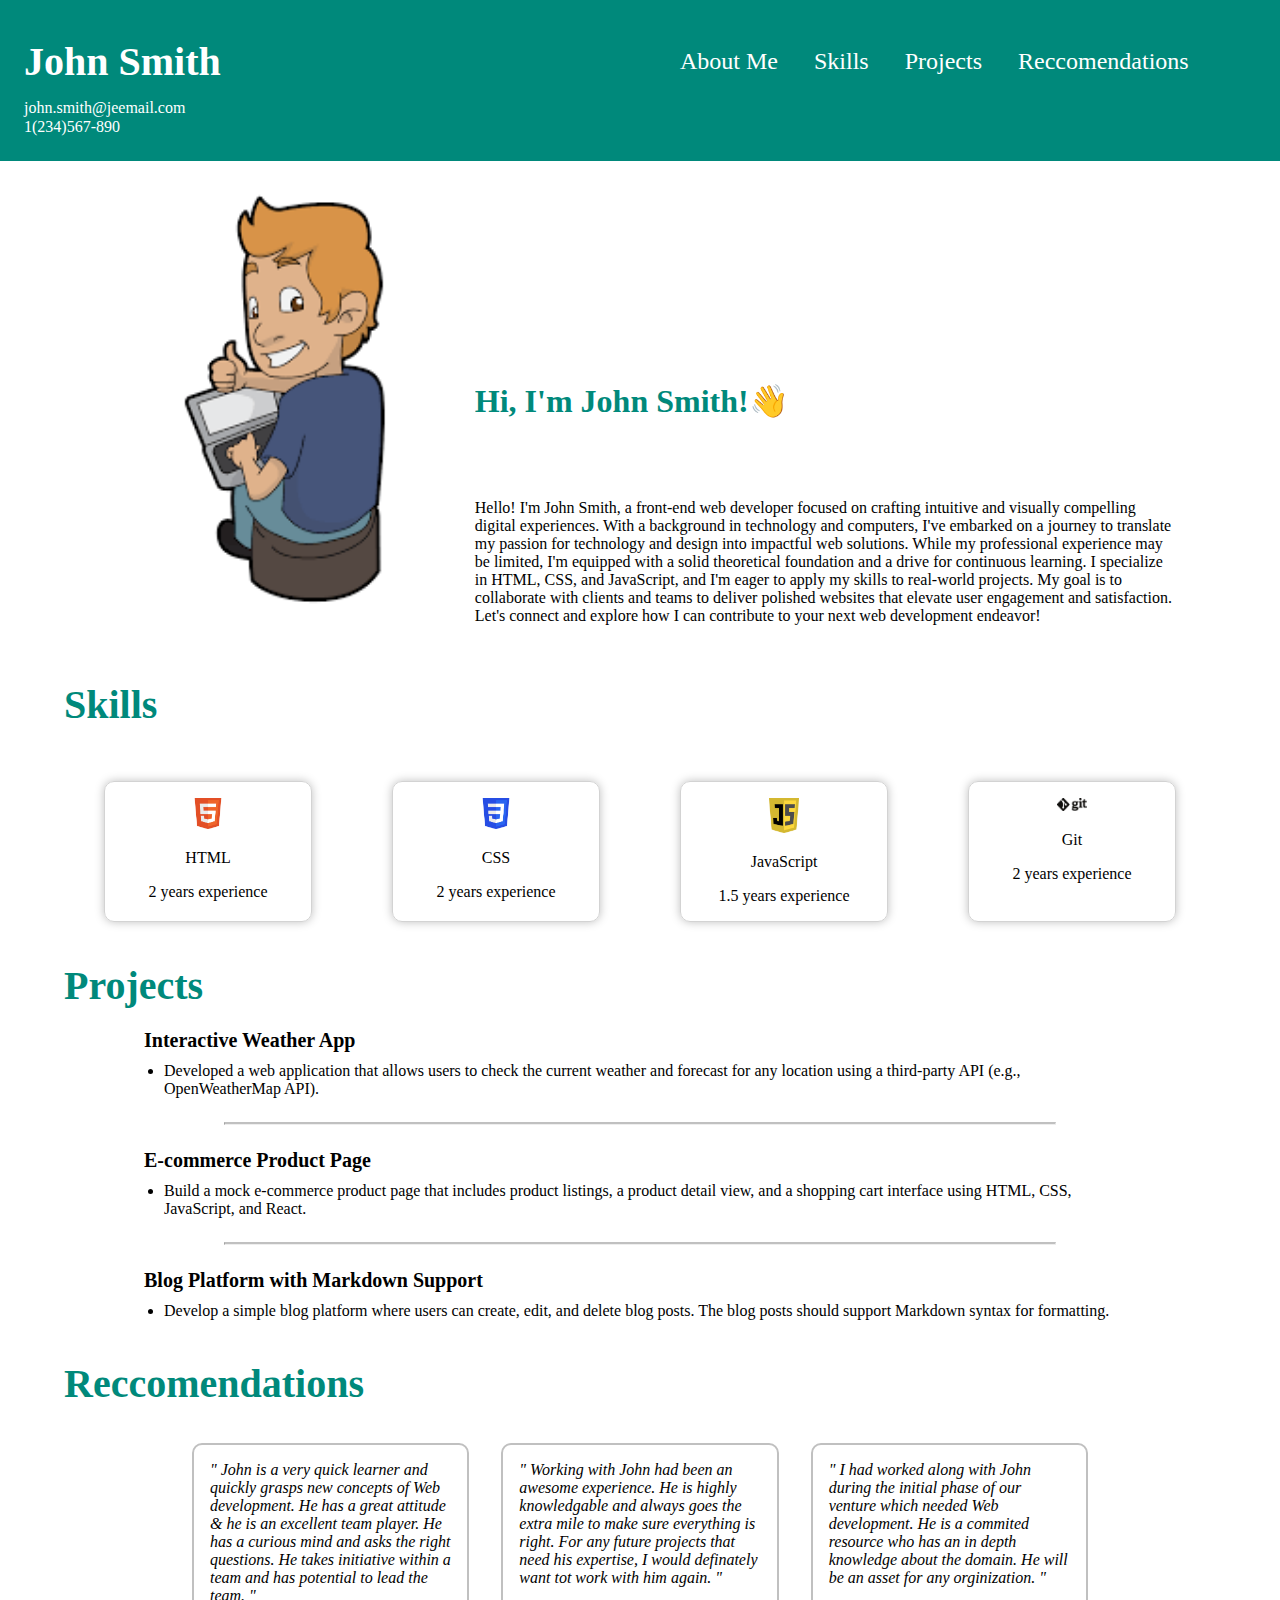
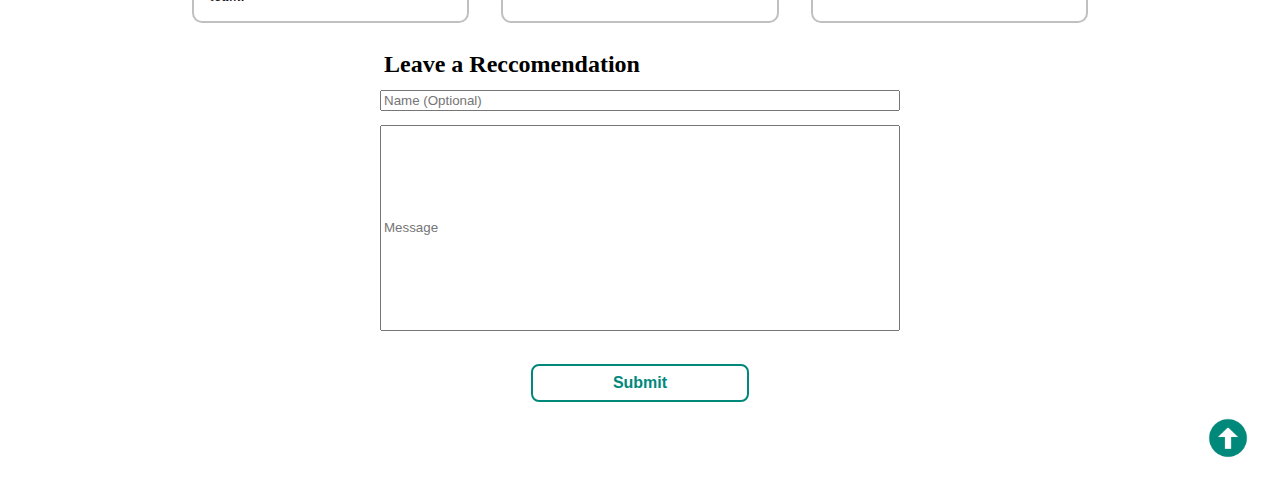
==== index.html @ db23c256 "portfolio page" ====
<!DOCTYPE html>
<html lang="en">
  <head>
    <meta charset="UTF-8" />
    <meta name="viewport" content="width=device-width, initial-scale=1.0" />
    <title>Portfolio Website</title>
    <link rel="stylesheet" href="styles/style.css" />
  </head>
  <body>
    <header>
      <h1 class="header">John Smith</h1>
      <a href="mailto:john.smith@jeemail.com" class="header"
        >john.smith@jeemail.com</a
      >
      <a href="tel:1234567890" class="header">1(234)567-890</a>
      <nav>
        <ul>
          <li><a href="#" class="nav">About Me</a></li>
          <li><a href="#" class="nav">Skills</a></li>
          <li><a href="#" class="nav">Projects</a></li>
          <li><a href="#" class="nav">Reccomendations</a></li>
        </ul>
      </nav>
    </header>
    <main>
      <section class="aboutme">
        <h2>Hi, I'm John Smith!👋</h2>
        <img
          src="images/cartoon_guy.png"
          alt="image of cartoon man on computer"
        />
        <p>
          Hello! I'm John Smith, a front-end web developer focused on crafting
          intuitive and visually compelling digital experiences. With a
          background in technology and computers, I've embarked on a journey to
          translate my passion for technology and design into impactful web
          solutions. While my professional experience may be limited, I'm
          equipped with a solid theoretical foundation and a drive for
          continuous learning. I specialize in HTML, CSS, and JavaScript, and
          I'm eager to apply my skills to real-world projects. My goal is to
          collaborate with clients and teams to deliver polished websites that
          elevate user engagement and satisfaction. Let's connect and explore
          how I can contribute to your next web development endeavor!
        </p>
      </section>
      <section class="skills">
        <h3>Skills</h3>
        <div class="experienceBox">
          <img src="images/html.png" alt="html5" />
          <p>HTML</p>
          <p>2 years experience</p>
        </div>
        <div class="experienceBox">
          <img src="images/css.png" alt="css3" />
          <p>CSS</p>
          <p>2 years experience</p>
        </div>
        <div class="experienceBox">
          <img src="images/js.png" alt="JavaScript" />
          <p>JavaScript</p>
          <p>1.5 years experience</p>
        </div>
        <div class="experienceBox">
          <img src="images/git.png" alt="git" />
          <p>Git</p>
          <p>2 years experience</p>
        </div>
      </section>
      <section class="projects">
        <h3>Projects</h3>
        <div class="projectsList">
          <h4>Interactive Weather App</h4>
          <li>
            Developed a web application that allows users to check the current
            weather and forecast for any location using a third-party API (e.g.,
            OpenWeatherMap API).
          </li>
          <hr />
          <h4>E-commerce Product Page</h4>
          <li>
            Build a mock e-commerce product page that includes product listings,
            a product detail view, and a shopping cart interface using HTML,
            CSS, JavaScript, and React.
          </li>
          <hr />
          <h4>Blog Platform with Markdown Support</h4>
          <li>
            Develop a simple blog platform where users can create, edit, and
            delete blog posts. The blog posts should support Markdown syntax for
            formatting.
          </li>
        </div>
      </section>
      <section class="reccomendations">
        <h3>Reccomendations</h3>
        <div class="reccomendationsQuotes">
          <p>
            " John is a very quick learner and quickly grasps new concepts of
            Web development. He has a great attitude & he is an excellent team
            player. He has a curious mind and asks the right questions. He takes
            initiative within a team and has potential to lead the team. "
          </p>
          <p>
            " Working with John had been an awesome experience. He is highly
            knowledgable and always goes the extra mile to make sure everything
            is right. For any future projects that need his expertise, I would
            definately want tot work with him again. "
          </p>
          <p>
            " I had worked along with John during the initial phase of our
            venture which needed Web development. He is a commited resource who
            has an in depth knowledge about the domain. He will be an asset for
            any orginization. "
          </p>
        </div>
        <div class="reccomendationsInput">
          <h4>Leave a Reccomendation</h4>
          <div class="inputBox">
            <input type="text" placeholder="Name (Optional)" id="name" />
            <input type="text" placeholder="Message" id="message" />
            <button id="submitBtn">Submit</button>
          </div>
        </div>
      </section>
    </main>
    <footer>
      <img
        src="images/teal_arrow.png"
        alt="go to top of page"
        id="scrollToTopBtn"
      />
    </footer>
    <script src="scripts/script.js"></script>
  </body>
</html>
---- styles/style.css ----
body {
  padding: 0;
  margin: 0;
}
header {
  background-color: #00897b;
  color: white;
  padding: 1.5em;
  display: grid;
  grid-template-columns: 1fr 1fr;
  grid-template-rows: 4fr 1fr 1fr;
  align-items: center;
}
.header {
  grid-column: 1/2;
  color: white;
  text-decoration: none;
}
h1 {
  font-size: 2.5em;
  grid-row: 1/2;
  margin: 0;
}
nav {
  justify-content: right;
  gap: 1.5em;
  grid-column: 2/3;
  grid-row: 1/2;
  font-size: 1.5em;
}
a.nav {
  color: white;
  text-decoration: none;
}
nav ul {
  list-style-type: none;
  display: flex;
  flex-direction: row;
  gap: 1.5em;
  text-align: right;
}
nav ul li:hover {
  font-weight: bold;
  text-decoration: underline;
}
h2 {
  color: #00897b;
  font-size: 2em;
}
.aboutme {
  display: grid;
  grid-template-columns: 1fr 2fr;
  padding: 0 2.5em;
  margin: 0 auto;
}
.aboutme img {
  grid-column: 1/2;
  height: 30em;
  grid-row: 1/3;
}
.aboutme h2 {
  grid-column: 2/3;
  grid-row: 1/3;
  align-content: center;
  margin: 0;
}
.aboutme p {
  grid-column: 2/3;
  grid-row: 2/3;
}
h3 {
  color: #00897b;
  font-size: 2.5em;
  margin-bottom: 0.5em;
}
main {
  margin: 0 4em;
}
.skills {
  display: grid;
  grid-template-columns: 1fr 1fr 1fr 1fr;
  grid-template-rows: 1fr 1fr;
}
.skills img {
  max-width: 15%;
  margin-top: 1em;
}
.experienceBox {
  border: 1px solid lightgrey;
  box-shadow: 0px 0px 10px rgba(0, 0, 0, 0.25);
  border-radius: 10px;
  grid-row: 2/3;
  text-align: center;
  margin: 0 2.5em;
}
.projectsList {
  margin: 0 5em;
}
hr {
  margin-left: 5em;
  margin-right: 5em;
  margin-bottom: 1.5em;
  border-top: 2px solid #c0c0c0;
}
h4 {
  font-weight: bold;
  font-size: 1.25em;
  margin: 0.5em 0;
}
.projectsList li {
  margin-left: 1.25em;
  margin-bottom: 1.5em;
}
.reccomendationsQuotes {
  display: grid;
  grid-template-columns: 1fr 1fr 1fr;
  gap: 2em;
  margin: 0 8em;
}
.reccomendationsQuotes p {
  border: 2px solid #c0c0c0;
  border-radius: 10px;
  padding: 1em;
  font-style: italic;
}
.reccomendationsInput {
  margin: 0 20em;
}
.reccomendations h4 {
  font-size: 1.5em;
}
.inputBox {
  display: flex;
  flex-direction: column;
  align-items: center;
}
#name {
  width: 100%;
  margin-bottom: 1em;
}
#message {
  width: 100%;
  height: 15em;
  line-height: 1;
  margin-bottom: 2.5em;
}
button {
  background-color: transparent;
  border: 2px solid #00897b;
  border-radius: 8px;
  padding: 0.5em 5em;
  color: #00897b;
  font-weight: bolder;
  font-size: 16px;
  text-decoration: none;
  cursor: pointer;
  transition: all 0.3s ease;
}
button:hover {
  background-color: #00897b;
  color: white;
}
footer {
    text-align: right;
}
footer img {
    max-width: 2.5em;
    padding: 1em 2em;
}
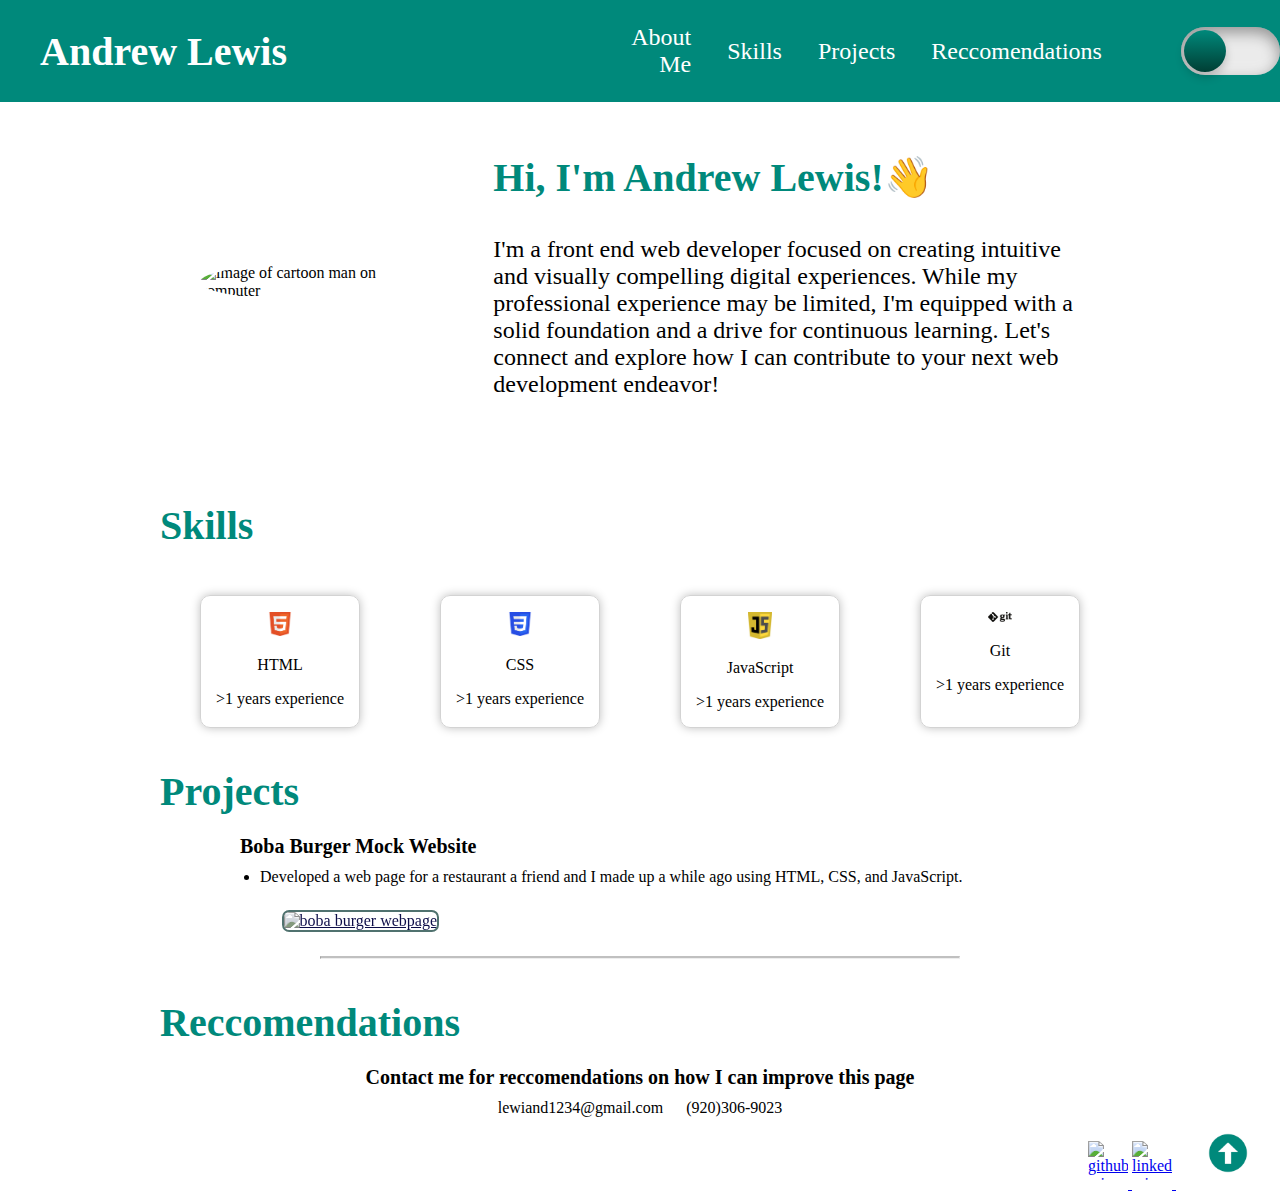
==== commit 1c65434e: "dark mode toggle added" ====
--- a/index.html
+++ b/index.html
@@ -8,127 +8,83 @@
   </head>
   <body>
     <header>
-      <h1 class="header">John Smith</h1>
-      <a href="mailto:john.smith@jeemail.com" class="header"
-        >john.smith@jeemail.com</a
-      >
-      <a href="tel:1234567890" class="header">1(234)567-890</a>
+      <h1 class="header">Andrew Lewis</h1>
       <nav>
         <ul>
-          <li><a href="#" class="nav">About Me</a></li>
-          <li><a href="#" class="nav">Skills</a></li>
-          <li><a href="#" class="nav">Projects</a></li>
-          <li><a href="#" class="nav">Reccomendations</a></li>
+          <li><a href="#aboutme" class="nav">About Me</a></li>
+          <li><a href="#skills" class="nav">Skills</a></li>
+          <li><a href="#projects" class="nav">Projects</a></li>
+          <li><a href="#reccomendations" class="nav">Reccomendations</a></li>
+          <input type="checkbox" id="darkmode-toggle" value="off"/>
+          <label for="darkmode-toggle"></label>
         </ul>
       </nav>
     </header>
     <main>
-      <section class="aboutme">
-        <h2>Hi, I'm John Smith!👋</h2>
+      <section id="aboutme">
+        <h2>Hi, I'm Andrew Lewis!👋</h2>
         <img
-          src="images/cartoon_guy.png"
+          src="images/andrew.png"
           alt="image of cartoon man on computer"
         />
         <p>
-          Hello! I'm John Smith, a front-end web developer focused on crafting
-          intuitive and visually compelling digital experiences. With a
-          background in technology and computers, I've embarked on a journey to
-          translate my passion for technology and design into impactful web
-          solutions. While my professional experience may be limited, I'm
-          equipped with a solid theoretical foundation and a drive for
-          continuous learning. I specialize in HTML, CSS, and JavaScript, and
-          I'm eager to apply my skills to real-world projects. My goal is to
-          collaborate with clients and teams to deliver polished websites that
-          elevate user engagement and satisfaction. Let's connect and explore
+          I'm a front end web developer focused on creating intuitive and visually compelling digital experiences. While my professional experience may be limited, I'm
+          equipped with a solid foundation and a drive for
+          continuous learning. Let's connect and explore
           how I can contribute to your next web development endeavor!
         </p>
       </section>
-      <section class="skills">
+      <section id="skills">
         <h3>Skills</h3>
         <div class="experienceBox">
-          <img src="images/html.png" alt="html5" />
+          <img src="images/html.png" alt="html5" id="html"/>
           <p>HTML</p>
-          <p>2 years experience</p>
+          <p>>1 years experience</p>
         </div>
         <div class="experienceBox">
-          <img src="images/css.png" alt="css3" />
+          <img src="images/css.png" alt="css3" id="css"/>
           <p>CSS</p>
-          <p>2 years experience</p>
+          <p>>1 years experience</p>
         </div>
         <div class="experienceBox">
-          <img src="images/js.png" alt="JavaScript" />
+          <img src="images/js.png" alt="JavaScript" id="js"/>
           <p>JavaScript</p>
-          <p>1.5 years experience</p>
+          <p>>1 years experience</p>
         </div>
         <div class="experienceBox">
-          <img src="images/git.png" alt="git" />
+          <img src="images/git.png" alt="git" id="git"/>
           <p>Git</p>
-          <p>2 years experience</p>
+          <p>>1 years experience</p>
         </div>
       </section>
-      <section class="projects">
+      <section id="projects">
         <h3>Projects</h3>
         <div class="projectsList">
-          <h4>Interactive Weather App</h4>
+          <h4>Boba Burger Mock Website</h4>
           <li>
-            Developed a web application that allows users to check the current
-            weather and forecast for any location using a third-party API (e.g.,
-            OpenWeatherMap API).
+            Developed a web page for a restaurant a friend and I made up a while ago using HTML, CSS, and JavaScript.
           </li>
+          <a href="bobaburger/index.html"><img src="images/bobaburger-webpage.png" alt="boba burger webpage" class="bobaburger"></a>
           <hr />
-          <h4>E-commerce Product Page</h4>
-          <li>
-            Build a mock e-commerce product page that includes product listings,
-            a product detail view, and a shopping cart interface using HTML,
-            CSS, JavaScript, and React.
-          </li>
-          <hr />
-          <h4>Blog Platform with Markdown Support</h4>
-          <li>
-            Develop a simple blog platform where users can create, edit, and
-            delete blog posts. The blog posts should support Markdown syntax for
-            formatting.
-          </li>
         </div>
       </section>
-      <section class="reccomendations">
+      <section id="reccomendations">
         <h3>Reccomendations</h3>
         <div class="reccomendationsQuotes">
-          <p>
-            " John is a very quick learner and quickly grasps new concepts of
-            Web development. He has a great attitude & he is an excellent team
-            player. He has a curious mind and asks the right questions. He takes
-            initiative within a team and has potential to lead the team. "
-          </p>
-          <p>
-            " Working with John had been an awesome experience. He is highly
-            knowledgable and always goes the extra mile to make sure everything
-            is right. For any future projects that need his expertise, I would
-            definately want tot work with him again. "
-          </p>
-          <p>
-            " I had worked along with John during the initial phase of our
-            venture which needed Web development. He is a commited resource who
-            has an in depth knowledge about the domain. He will be an asset for
-            any orginization. "
-          </p>
-        </div>
-        <div class="reccomendationsInput">
-          <h4>Leave a Reccomendation</h4>
-          <div class="inputBox">
-            <input type="text" placeholder="Name (Optional)" id="name" />
-            <input type="text" placeholder="Message" id="message" />
-            <button id="submitBtn">Submit</button>
-          </div>
+          <h4>Contact me for reccomendations on how I can improve this page</h4>
+          <a href="mailto:lewiand1234@gmail.com" class="header">lewiand1234@gmail.com</a>
+          <a href="tel:9203069023" class="header">(920)306-9023</a>
         </div>
       </section>
     </main>
     <footer>
-      <img
-        src="images/teal_arrow.png"
-        alt="go to top of page"
-        id="scrollToTopBtn"
-      />
+      <a href="https://github.com/andrewpjlewis/portfolio.git" target="_blank" class="">
+        <img src="images/github-mark.png" alt="github icon" class="github-mark">
+      </a>
+      <a href="https://linkedin.com/in/andrew-lewis-b15400301" target="_blank" class="social">
+        <img src="images/LI-In-Bug.png" alt="linkedin icon" class="social">
+      </a>
+      <img src="images/teal-arrow.png" alt="go to top of page" id="scrollToTopBtn"/>
     </footer>
     <script src="scripts/script.js"></script>
   </body>
--- a/styles/style.css
+++ b/styles/style.css
@@ -5,10 +5,9 @@
 header {
   background-color: #00897b;
   color: white;
-  padding: 1.5em;
+  padding: 0 0 0 2.5em;
   display: grid;
-  grid-template-columns: 1fr 1fr;
-  grid-template-rows: 4fr 1fr 1fr;
+  grid-template-columns: 1fr 1.125fr;
   align-items: center;
 }
 .header {
@@ -38,35 +37,94 @@
   flex-direction: row;
   gap: 1.5em;
   text-align: right;
+  align-items: center;
 }
 nav ul li:hover {
   font-weight: bold;
   text-decoration: underline;
 }
+label {
+  width: 5em;
+  height: 2em;
+  position: relative;
+  display: block;
+  background: #ebebeb;
+  border-radius: 200px;
+  box-shadow: inset 0px 5px 15px rgba(0, 0, 0, 0.4), inset 0px -5px 15px rgba(255, 255, 255, 0.4);
+  cursor: pointer;
+  transition: 0.3s;
+}
+input {
+  width: 0;
+  height: 0;
+  visibility: hidden;
+}
+label:after {
+  content: "";
+  width: 1.75em;
+  height: 1.75em;
+  position: absolute;
+  top: .12em;
+  left: .12em;
+  background: linear-gradient(180deg, #00897B, #003E34);
+  border-radius: 180px;
+  box-shadow: 0px 5px 10px rgba(0, 0, 0, 0.2);
+  transition: 0.3s;
+}
+input:checked + label {
+  background: #242424
+}
+input:checked + label:after {
+  left: 3.025em;
+  transform: translateZ(-100%);
+  background: linear-gradient(180deg, #ABFFFF, #00897B);
+}
+label, label:after {
+  transition: 0.3s;
+}
+label:active:after {
+  width: 2.6em;
+}
+.dark {
+  background-color: #3b3b3b;
+  color: white;
+}
+.dark a.header {
+  color: white;
+}
+.dark h2, .dark h3{
+  color: #ABFFFF;
+}
 h2 {
   color: #00897b;
   font-size: 2em;
 }
-.aboutme {
+#aboutme {
   display: grid;
   grid-template-columns: 1fr 2fr;
-  padding: 0 2.5em;
+  grid-template-rows: 1fr 3fr;
+  padding: 2.5em 2.5em;
   margin: 0 auto;
-}
-.aboutme img {
+  align-items: center;
+}
+#aboutme img {
   grid-column: 1/2;
-  height: 30em;
+  max-width: 75%;
   grid-row: 1/3;
-}
-.aboutme h2 {
+  border-radius: 100%;
+  justify-content: center;
+  align-items: center;
+}
+#aboutme h2 {
   grid-column: 2/3;
-  grid-row: 1/3;
-  align-content: center;
+  grid-row: 1/2;
   margin: 0;
-}
-.aboutme p {
+  font-size: 2.5em;
+}
+#aboutme p {
   grid-column: 2/3;
   grid-row: 2/3;
+  font-size: 1.5em;
 }
 h3 {
   color: #00897b;
@@ -74,14 +132,14 @@
   margin-bottom: 0.5em;
 }
 main {
-  margin: 0 4em;
-}
-.skills {
+  margin: 0 10em;
+}
+#skills {
   display: grid;
   grid-template-columns: 1fr 1fr 1fr 1fr;
   grid-template-rows: 1fr 1fr;
 }
-.skills img {
+#skills img {
   max-width: 15%;
   margin-top: 1em;
 }
@@ -93,6 +151,10 @@
   text-align: center;
   margin: 0 2.5em;
 }
+.experienceBox:hover {
+  transition: filter .3s ease-in-out, transform .5s ease-in-out;
+  transform: scale(1.05);
+}
 .projectsList {
   margin: 0 5em;
 }
@@ -102,68 +164,59 @@
   margin-bottom: 1.5em;
   border-top: 2px solid #c0c0c0;
 }
+.bobaburger {
+  max-width: 25em;
+  filter: saturate(.25);
+  border: 2.5px solid #00897b;
+  border-radius: .45em;
+  margin-bottom: 1em;
+  margin-left: 2.6em;
+}
+.bobaburger:hover {
+  filter: none;
+  transition: filter .3s ease-in-out, transform .5s ease-in-out;
+  transform: scale(1.05);
+}
 h4 {
   font-weight: bold;
   font-size: 1.25em;
   margin: 0.5em 0;
 }
+h4 a {
+  color: black;
+  text-decoration: none;
+}
+h4 a:hover {
+  color: #00897b;
+  text-decoration: none;
+  font-size: 1.1em;
+}
 .projectsList li {
   margin-left: 1.25em;
   margin-bottom: 1.5em;
 }
 .reccomendationsQuotes {
-  display: grid;
-  grid-template-columns: 1fr 1fr 1fr;
-  gap: 2em;
-  margin: 0 8em;
-}
-.reccomendationsQuotes p {
-  border: 2px solid #c0c0c0;
-  border-radius: 10px;
-  padding: 1em;
-  font-style: italic;
-}
-.reccomendationsInput {
-  margin: 0 20em;
-}
-.reccomendations h4 {
-  font-size: 1.5em;
-}
-.inputBox {
-  display: flex;
-  flex-direction: column;
-  align-items: center;
-}
-#name {
-  width: 100%;
-  margin-bottom: 1em;
-}
-#message {
-  width: 100%;
-  height: 15em;
-  line-height: 1;
-  margin-bottom: 2.5em;
-}
-button {
-  background-color: transparent;
-  border: 2px solid #00897b;
-  border-radius: 8px;
-  padding: 0.5em 5em;
-  color: #00897b;
-  font-weight: bolder;
-  font-size: 16px;
-  text-decoration: none;
-  cursor: pointer;
-  transition: all 0.3s ease;
-}
-button:hover {
-  background-color: #00897b;
-  color: white;
+  text-align: center;
+}
+.reccomendationsQuotes a {
+  color: black;
+  padding: 0 1%;
+}
+.reccomendationsQuotes a:hover {
+  color: #00897b;
 }
 footer {
     text-align: right;
 }
-footer img {
+.social, .github-mark {
+  max-width: 2.5em;
+  max-height: 2.5em;
+  padding-bottom: .5em;
+}
+#scrollToTopBtn {
     max-width: 2.5em;
     padding: 1em 2em;
 }
+#scrollToTopBtn:hover {
+    cursor: pointer;
+}
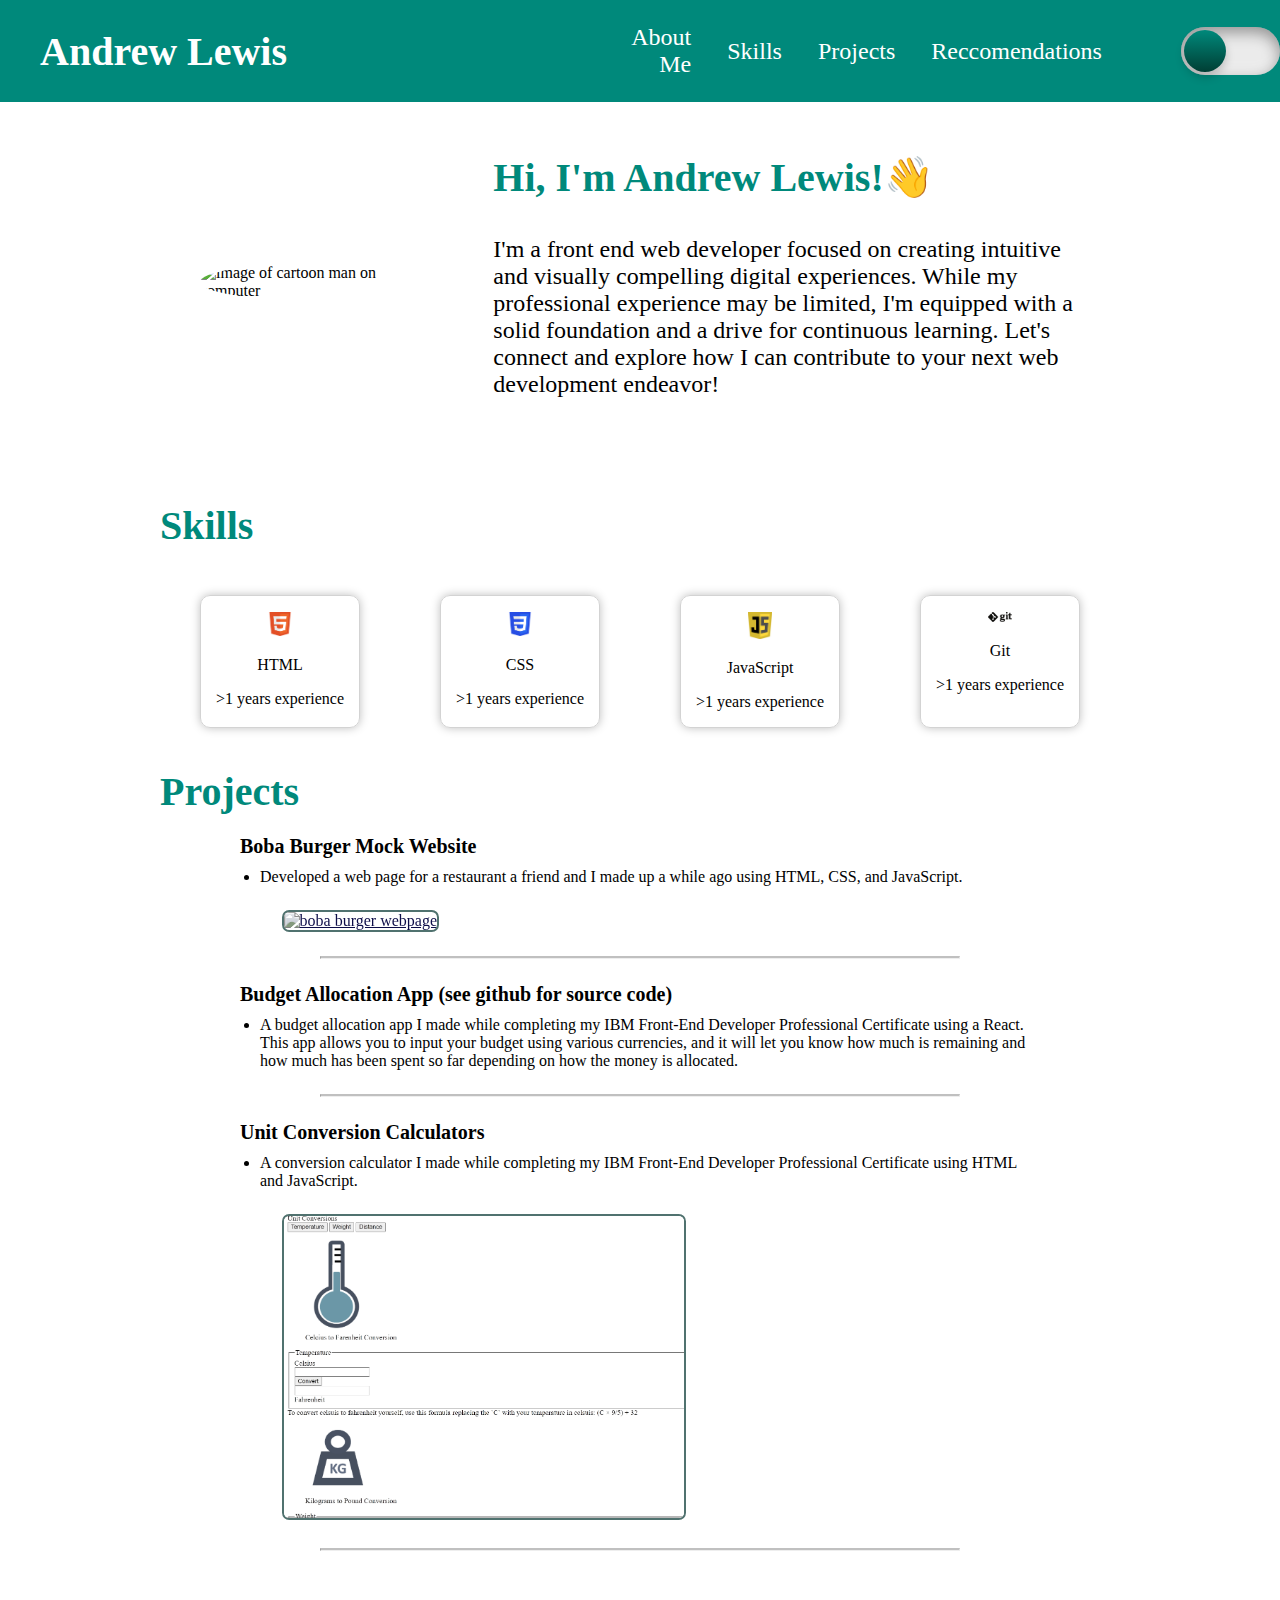
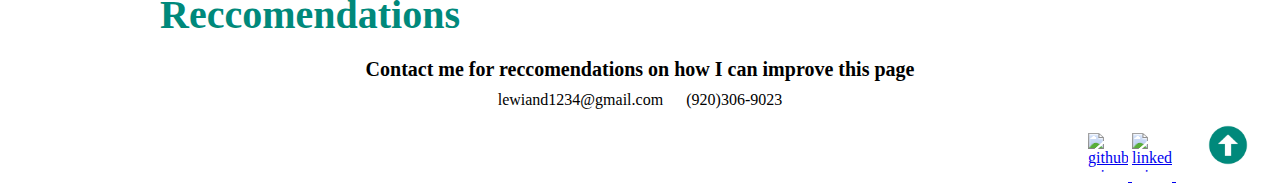
==== commit 94c77524: "unit converter and react app added" ====
--- a/index.html
+++ b/index.html
@@ -67,6 +67,21 @@
           <a href="bobaburger/index.html"><img src="images/bobaburger-webpage.png" alt="boba burger webpage" class="bobaburger"></a>
           <hr />
         </div>
+        <div class="projectsList">
+          <h4>Budget Allocation App (see github for source code)</h4>
+          <li>
+            A budget allocation app I made while completing my IBM Front-End Developer Professional Certificate using a React. This app allows you to input your budget using various currencies, and it will let you know how much is remaining and how much has been spent so far depending on how the money is allocated.
+          </li>
+          <hr />
+        </div>
+        <div class="projectsList">
+          <h4>Unit Conversion Calculators</h4>
+          <li>
+            A conversion calculator I made while completing my IBM Front-End Developer Professional Certificate using HTML and JavaScript.
+          </li>
+          <a href="unit-conversion/index.html"><img src="images/unit-conversion.png" alt="unit conversion calculator" class="bobaburger"></a>
+          <hr />
+        </div>
       </section>
       <section id="reccomendations">
         <h3>Reccomendations</h3>
--- a/styles/style.css
+++ b/styles/style.css
@@ -220,3 +220,116 @@
 #scrollToTopBtn:hover {
     cursor: pointer;
 }
+
+@media only screen and (max-width: 600px) {
+  header {
+    display: flex;
+    flex-direction: column;
+    align-items: center;
+  }
+  body {
+    overflow-x: hidden;
+    width: 100%;
+    max-width: 100%;
+  }
+  nav {
+    width: 100%;
+    display: flex;
+    justify-content: space-between;
+  }
+  nav ul {
+    flex-direction: column;
+    gap: 1em;
+    width: 100%;
+    align-items: center;
+  }
+  main {
+    margin: 0;
+    padding: 0 3em;
+  }
+  #aboutme {
+    display: flex;
+    flex-direction: column;
+    padding: 0;
+    margin: 0;
+  }
+  #aboutme h2 {
+    font-size: 3em;
+    padding: 1em 0;
+    text-align: center;
+  }
+  #aboutme img {
+    max-width: 75%;
+  }
+  #aboutme p {
+    font-size: 1.5em;
+    padding-top: 1.5em;
+  }
+  #skills {
+    display: flex;
+    flex-direction: column;
+  }
+  .projectslist {
+    margin: 0;
+  }
+  .experienceBox {
+    margin: 1em 0;
+  }
+  .bobaburger {
+    margin: 0;
+    align-items: left;
+    max-width: 100%;
+  }
+}
+@media only screen and (min-width: 600px) and (max-width: 768px) {
+  header {
+    display: flex;
+    flex-direction: column;
+    align-items: center;
+  }
+  body {
+    overflow-x: hidden;
+    width: 100%;
+    max-width: 100%;
+  }
+  nav {
+    width: 100%;
+    display: flex;
+    justify-content: space-between;
+  }
+  nav ul {
+    flex-direction: column;
+    gap: 1em;
+    width: 100%;
+    align-items: center;
+  }
+  main {
+    margin: 0;
+    padding: 0 3em;
+  }
+  #aboutme {
+    display: flex;
+    flex-direction: column;
+    padding: 0;
+    margin: 0;
+  }
+  #aboutme h2 {
+    font-size: 3em;
+    padding: 1em 0;
+    text-align: center;
+  }
+  #aboutme img {
+    max-width: 75%;
+  }
+  #aboutme p {
+    font-size: 1.5em;
+    padding-top: 1.5em;
+  }
+  #skills {
+    display: flex;
+    flex-direction: column;
+  }
+  .experienceBox {
+    margin: 1em 10em;
+  }
+}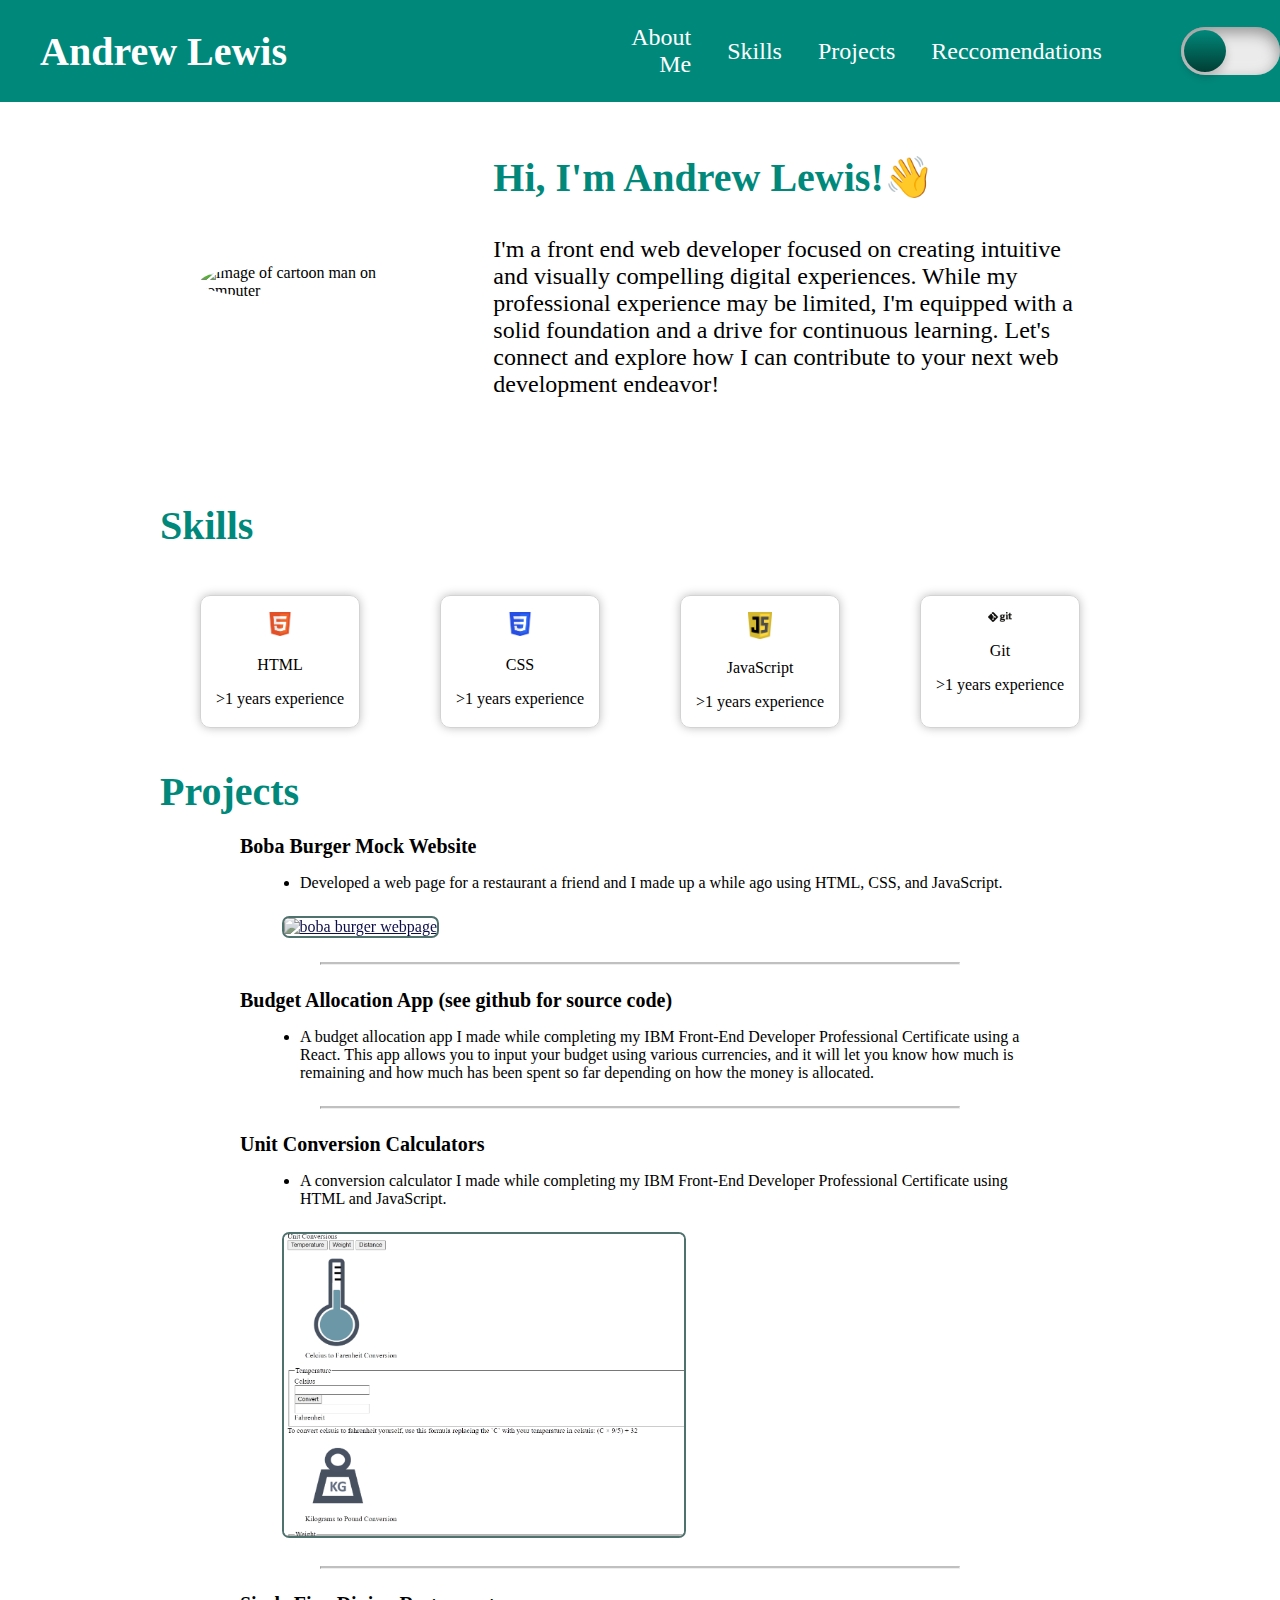
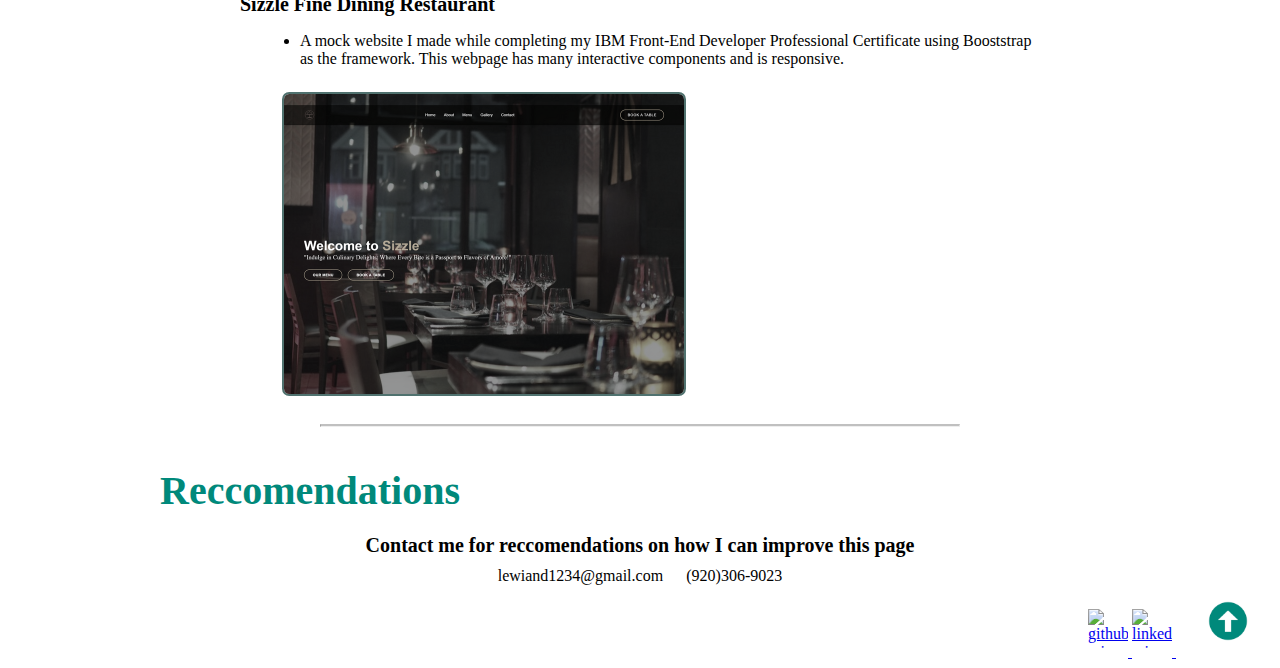
==== commit ff5be10e: "sizzle added to portfolio page" ====
--- a/index.html
+++ b/index.html
@@ -61,25 +61,41 @@
         <h3>Projects</h3>
         <div class="projectsList">
           <h4>Boba Burger Mock Website</h4>
-          <li>
-            Developed a web page for a restaurant a friend and I made up a while ago using HTML, CSS, and JavaScript.
-          </li>
+          <ul>
+            <li>
+              Developed a web page for a restaurant a friend and I made up a while ago using HTML, CSS, and JavaScript.
+            </li>
+          </ul>
           <a href="bobaburger/index.html"><img src="images/bobaburger-webpage.png" alt="boba burger webpage" class="bobaburger"></a>
           <hr />
         </div>
         <div class="projectsList">
           <h4>Budget Allocation App (see github for source code)</h4>
-          <li>
-            A budget allocation app I made while completing my IBM Front-End Developer Professional Certificate using a React. This app allows you to input your budget using various currencies, and it will let you know how much is remaining and how much has been spent so far depending on how the money is allocated.
-          </li>
+          <ul>
+            <li>
+              A budget allocation app I made while completing my IBM Front-End Developer Professional Certificate using a React. This app allows you to input your budget using various currencies, and it will let you know how much is remaining and how much has been spent so far depending on how the money is allocated.
+            </li>
+          </ul>
           <hr />
         </div>
         <div class="projectsList">
           <h4>Unit Conversion Calculators</h4>
-          <li>
-            A conversion calculator I made while completing my IBM Front-End Developer Professional Certificate using HTML and JavaScript.
-          </li>
+          <ul>
+            <li>
+              A conversion calculator I made while completing my IBM Front-End Developer Professional Certificate using HTML and JavaScript.
+            </li>
+          </ul>
           <a href="unit-conversion/index.html"><img src="images/unit-conversion.png" alt="unit conversion calculator" class="bobaburger"></a>
+          <hr />
+        </div>
+        <div class="projectsList">
+          <h4>Sizzle Fine Dining Restaurant</h4>
+          <ul>
+            <li>
+              A mock website I made while completing my IBM Front-End Developer Professional Certificate using Booststrap as the framework. This webpage has many interactive components and is responsive.
+            </li>
+          </ul>
+          <a href="sizzle/Restaurant/index.html"><img src="images/sizzle-webpage.png" alt="sizzle webpage" class="bobaburger"></a>
           <hr />
         </div>
       </section>
